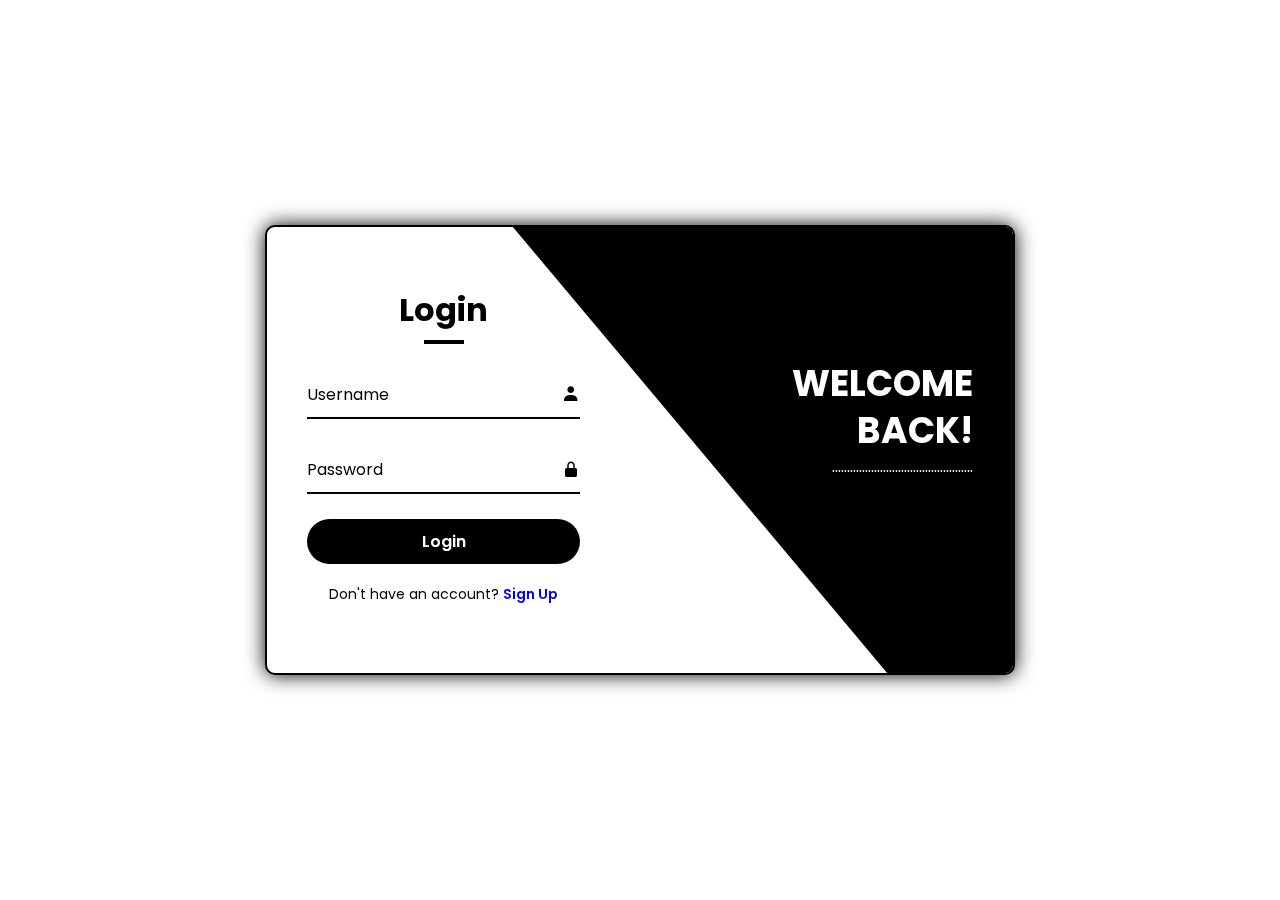
==== front_end/log-in/index.html @ 4dce3cb0 "Initial commit" ====
<!DOCTYPE html>
<html lang="en">

<head>
    <meta charset="UTF-8">
    <meta name="viewport" content="width=device-width, initial-scale=1.0">
    <title>Login Register form</title>

    <!--Boxicons CDN-->
    <link href='https://unpkg.com/boxicons@2.1.4/css/boxicons.min.css' 
    rel='stylesheet'>

    <!--Custom CSS-->
    <link rel="stylesheet" href="log-in.css">

</head>

<body>

    <div class="wrapper">
        <span class="rotate-bg"></span>
        <span class="rotate-bg2"></span>

        <div class="form-box login">
            <h2 class="title animation" style="--i:0; --j:21">Login</h2>
            <form action="#">

                <div class="input-box animation" style="--i:1; --j:22">
                    <input type="text" required>
                    <label for="">Username</label>
                    <i class='bx bxs-user'></i>
                </div>

                <div class="input-box animation" style="--i:2; --j:23">
                    <input type="password" required>
                    <label for="">Password</label>
                    <i class='bx bxs-lock-alt'></i>
                </div>
                <button type="submit" class="btn animation" style="--i:3; --j:24">Login</button>
                <div class="linkTxt animation" style="--i:5; --j:25">
                    <p>Don't have an account? <a href="#" class="register-link">Sign Up</a></p>
                </div>
            </form>
        </div>

        <div class="info-text login">
            <h2 class="animation" style="--i:0; --j:20">Welcome Back!</h2>
            <p class="animation" style="--i:1; --j:21">...............................................</p>
        </div>

<!-- The other side -->

        <div class="form-box register">

            <h2 class="title animation" style="--i:17; --j:0">Sign Up</h2>

            <form action="#">

                <div class="input-box animation" style="--i:18; --j:1">
                    <input type="text" required>
                    <label for="">Username</label>
                    <i class='bx bxs-user'></i>
                </div>

                <div class="input-box animation" style="--i:19; --j:2">
                    <input type="email" required>
                    <label for="">Email</label>
                    <i class='bx bxs-envelope'></i>
                </div>

                <div class="input-box animation" style="--i:20; --j:3">
                    <input type="password" required>
                    <label for="">Password</label>
                    <i class='bx bxs-lock-alt'></i>
                </div>

                <button type="submit" class="btn animation" style="--i:21;--j:4">Sign Up</button>

                <div class="linkTxt animation" style="--i:22; --j:5">
                    <p>Already have an account? <a href="#" class="login-link">Login</a></p>
                </div>

            </form>
        </div>

        <div class="info-text register">
            <h2 class="animation" style="--i:17; --j:0;">Welcome</h2>
            <p class="animation" style="--i:18; --j:1;">testing pharmaceutical</p>
        </div>

    </div>

    <!-- Script.js -->
    <script src="log-in.js"></script>
</body>

</html>
---- front_end/log-in/log-in.css ----
@import url('https://fonts.googleapis.com/css2?family=Poppins:wght@300;400;500;600;700;800&display=swap');

:root{
    --white: #fff;
    --black: #000; 
    --lightBulue: #17a;
}

*{
    margin: 0;
    padding: 0;
    box-sizing: border-box;
    font-family: 'Poppins', sans-serif;
}

body{
    display: flex;
    justify-content: center;
    align-items: center;
    min-height: 100vh;
}

.wrapper{
    position: relative;
    width: 750px;
    height: 450px;
    background: var(--white);
    border: 2px solid var(--black);
    border-radius: 10px;
    box-shadow: 0 0 20px var(--black);
    overflow: hidden;
}


.wrapper .form-box{
    position: absolute;
    top: 0;
    width: 50%;
    height: 100%;
    display: flex;
    justify-content: center;
    flex-direction: column;
}

.wrapper .form-box.login{
    left: 0;
    padding: 0 60px 0 40px;
}

.form-box h2{
    margin-bottom: 10px;
    position: relative;
    font-size: 32px;
    color: var(--black);
    text-align: center;
}

.form-box h2::after{
    content: "";
    position: absolute;
    bottom: -10px;
    left: 50%;
    transform: translateX(-50%);
    width: 40px;
    height: 4px;
    background: var(--black);
}

.form-box .input-box{
    position: relative;
    width: 100%;
    height: 50px;
    margin: 25px 0;
}

.input-box input{
    width: 100%;
    height: 100%;
    background: transparent;
    color: var(--black);
    font-size: 16px;
    font-weight: 500;
    border: none;
    outline: none;
    border-bottom: 2px solid var(--black);
    transition: .5s;
    padding-right: 23px;
}

.input-box input:focus,
.input-box input:valid{
    border-bottom-color: var(--lightBulue);
}

.input-box label{
    position: absolute;
    top: 50%;
    left: 0;
    transform: translateY(-50%);
    font-size: 16px;
    color: var(--black);
    pointer-events: none;
    transition: 0.5s;
}


.input-box input:focus~label,
.input-box input:valid~label{
    top: -5px;
    color: var(--lightBulue);
}


.input-box i{
    position: absolute;
    top: 50%;
    right: 0;
    transform: translateY(-50%);
    font-size: 18px;
    transition: 0.5s;
}

.input-box input:focus~i,
.input-box input:valid~i{
    color: var(--lightBulue);
}

form button{
    width: 100%;
    height: 45px;
    background-color: var(--black);
    color: var(--white);
    border: none;
    outline: none;
    border-radius: 40px;
    cursor: pointer;
    font-size: 16px;
    font-weight: 600;
    transition: .3s;
}

form button:hover{
    box-shadow: 0 0 10px rgba(0, 0, 0, 0.8);
}

form .linkTxt{
    font-size: 14px;
    color: var(--black);
    text-align: center;
    margin: 20px 0 10px;
}

.linkTxt p a{
    color: blue;
    text-decoration: none;
    font-weight: 600;
}

.wrapper .form-box.login .animation{
    transform: translateX(0);
    transition: 0.7s ease;
    opacity: 1;
    filter: blur(0);
    transition-delay: calc(.1s * var(--j));
}


.wrapper.active .form-box.login .animation{
    transform: translateX(-120%);
    opacity: 0;
    filter: blur(10px);
    transition-delay: calc(.1s * var(--i));
}






.wrapper .info-text{
    position: absolute;
    top: 0;
    width: 50%;
    height: 100%;
    display: flex;
    flex-direction: column;
    justify-content: center;
}

.wrapper .info-text.login{
    right: 0;
    text-align: right;
    padding: 0 40px 60px 150px;

}

.wrapper .info-text h2{
    font-size: 36px;
    color: var(--white);
    line-height: 1.3;
    text-transform: uppercase;
}

.wrapper .info-text p{
    font-size: 16px;
    color: var(--white);
}


.wrapper .info-text.login .animation{
    transform: translateX(0);
    opacity: 1;
    filter: blur(0);
    transition: 0.7s ease;
    transition-delay: calc(.1s * var(--j));
}
.wrapper.active .info-text.login .animation{
    transform: translateX(120px);
    opacity: 0;
    filter: blur(10px);
    transition: 0.7s ease;
    transition-delay: calc(.1s * var(--i));
}





.wrapper .rotate-bg{
    position: absolute;
    top: -4px;
    right: 0;
    width: 850px;
    height: 600px;
    background: #000;
    transform: rotate(10deg) skewY(40deg);
    transform-origin: bottom right;
    transition: 1.5s ease;
    transition-delay: 1.6s;
}

.wrapper.active .rotate-bg{
    transform: rotate(0) skewY(0);
    transition-delay: 0.5s;
}











.wrapper .form-box.register{
    padding: 0 40px 0 60px;
    right: 0;
}

.wrapper.active .form-box.register{
    pointer-events: auto;
}


.wrapper .form-box.register .animation{
    transform: translateX(120%);
    opacity: 0;
    filter: blur(10px);
    transition: .7s ease;
    transition-delay: calc(.1s * var(--j));
}

.wrapper.active .form-box.register .animation{
    transform: translateX(0);
    opacity: 1;
    filter: blur(0);
    transition-delay: calc(.1s * var(--i));
}



.wrapper .info-text.register{
    left: 0;
    text-align: left;
    padding: 0 150px 60px 40px;
    pointer-events: none;
}

.wrapper.active .info-text.register{
    pointer-events: auto;
}


.wrapper .info-text.register .animation{
    transform: translateX(-120%);
    opacity: 0;
    filter: blur(10px);
    transition: .7s ease;
    transition-delay: calc(.1s * var(--j));
}

.wrapper.active .info-text.register .animation{
    transform: translateX(0);
    opacity: 1;
    filter: blur(0);
    transition-delay: calc(.1s * var(--i));
}




.wrapper .rotate-bg2{
    position: absolute;
    top: 100%;
    left: 250px;
    width: 850px;
    height: 700px;
    background: var(--white);
    transform: rotate(0) skewY(0);
    transform-origin: bottom left;
    transition: 1.5s ease;
    transition-delay: 0.5s;
}

.wrapper.active .rotate-bg2{
    transform: rotate(-11deg) skewY(-40deg);
    transition-delay: 1.2s;
}
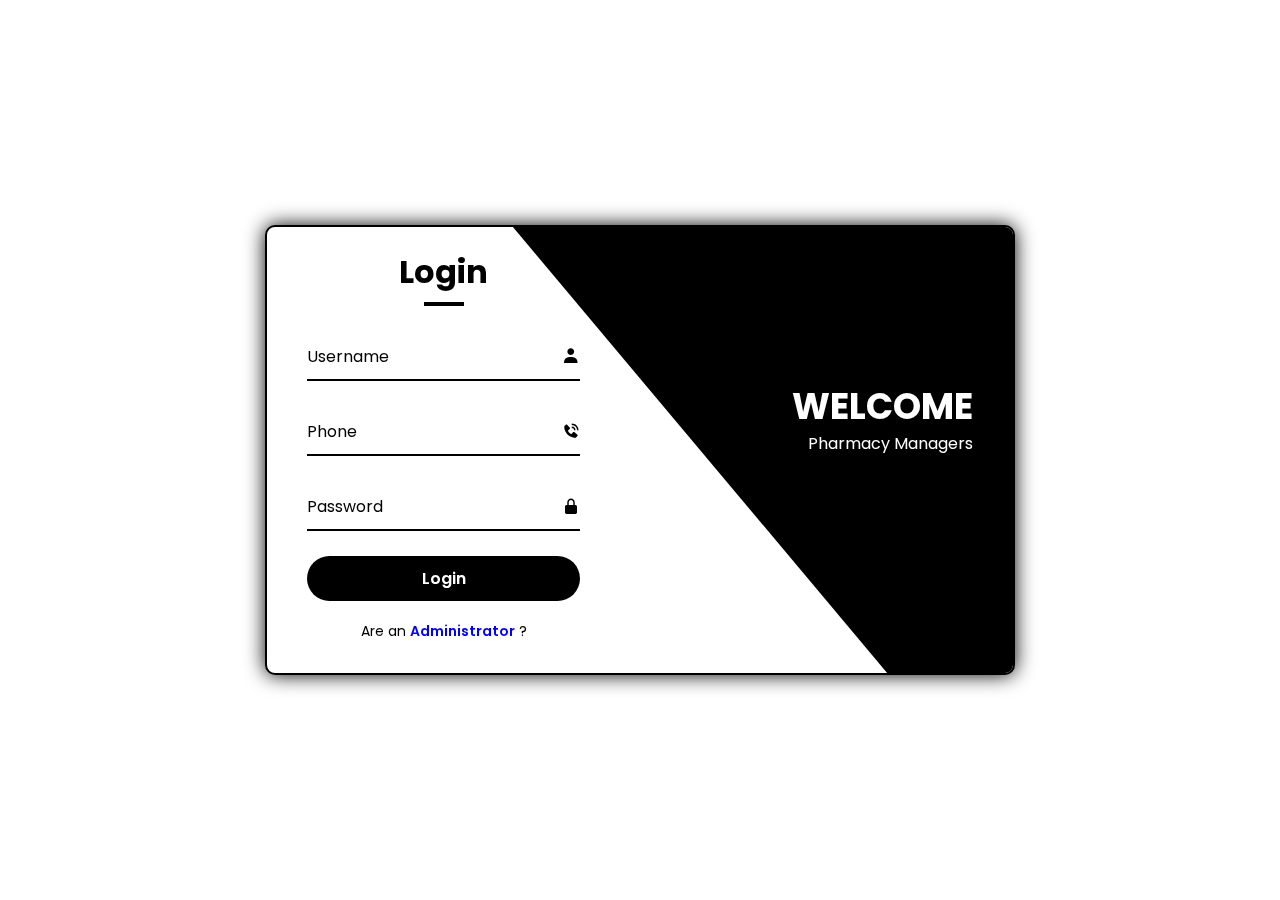
==== commit 313841a2: "initial working code" ====
--- a/front_end/log-in/index.html
+++ b/front_end/log-in/index.html
@@ -25,7 +25,7 @@
             <h2 class="title animation" style="--i:0; --j:21">Login</h2>
             <form action="#">
 
-                <div class="input-box animation" style="--i:1; --j:22">
+                <!-- <div class="input-box animation" style="--i:1; --j:22">
                     <input type="text" required>
                     <label for="">Username</label>
                     <i class='bx bxs-user'></i>
@@ -35,24 +35,42 @@
                     <input type="password" required>
                     <label for="">Password</label>
                     <i class='bx bxs-lock-alt'></i>
+                </div> -->
+                <div class="input-box animation" style="--i:18; --j:1">
+                    <input type="text" required>
+                    <label for="">Username</label>
+                    <i class='bx bxs-user'></i>
                 </div>
-                <button type="submit" class="btn animation" style="--i:3; --j:24">Login</button>
+
+                <div class="input-box animation" style="--i:19; --j:2">
+                    <input type="text" required>
+                    <label for="">Phone</label>
+                    <i class='bx bxs-phone-call'></i>
+                </div>
+
+                <div class="input-box animation" style="--i:20; --j:3">
+                    <input type="password" required>
+                    <label for="">Password</label>
+                    <i class='bx bxs-lock-alt'></i>
+                </div>
+
+                <button type="submit" id="pharma-login" class="btn animation" style="--i:3; --j:24">Login</button>
                 <div class="linkTxt animation" style="--i:5; --j:25">
-                    <p>Don't have an account? <a href="#" class="register-link">Sign Up</a></p>
+                    <p>Are an <a href="#" class="register-link">Administrator</a> ? </p>
                 </div>
             </form>
         </div>
 
         <div class="info-text login">
-            <h2 class="animation" style="--i:0; --j:20">Welcome Back!</h2>
-            <p class="animation" style="--i:1; --j:21">...............................................</p>
+            <h2 class="animation" style="--i:0; --j:20">Welcome</h2>
+            <p class="animation" style="--i:1; --j:21">Pharmacy Managers</p>
         </div>
 
 <!-- The other side -->
 
         <div class="form-box register">
 
-            <h2 class="title animation" style="--i:17; --j:0">Sign Up</h2>
+            <h2 class="title animation" style="--i:17; --j:0">Login</h2>
 
             <form action="#">
 
@@ -63,9 +81,9 @@
                 </div>
 
                 <div class="input-box animation" style="--i:19; --j:2">
-                    <input type="email" required>
-                    <label for="">Email</label>
-                    <i class='bx bxs-envelope'></i>
+                    <input type="text" required>
+                    <label for="">Phone</label>
+                    <i class='bx bxs-phone-call'></i>
                 </div>
 
                 <div class="input-box animation" style="--i:20; --j:3">
@@ -74,10 +92,10 @@
                     <i class='bx bxs-lock-alt'></i>
                 </div>
 
-                <button type="submit" class="btn animation" style="--i:21;--j:4">Sign Up</button>
+                <button type="submit" id="admin-login" class="btn animation" style="--i:21;--j:4">Login</button>
 
                 <div class="linkTxt animation" style="--i:22; --j:5">
-                    <p>Already have an account? <a href="#" class="login-link">Login</a></p>
+                    <p>Are you a <a href="#" class="login-link">Pharmacy Manager</a> ? </p>
                 </div>
 
             </form>
@@ -85,7 +103,7 @@
 
         <div class="info-text register">
             <h2 class="animation" style="--i:17; --j:0;">Welcome</h2>
-            <p class="animation" style="--i:18; --j:1;">testing pharmaceutical</p>
+            <p class="animation" style="--i:18; --j:1;">Administrator</p>
         </div>
 
     </div>
